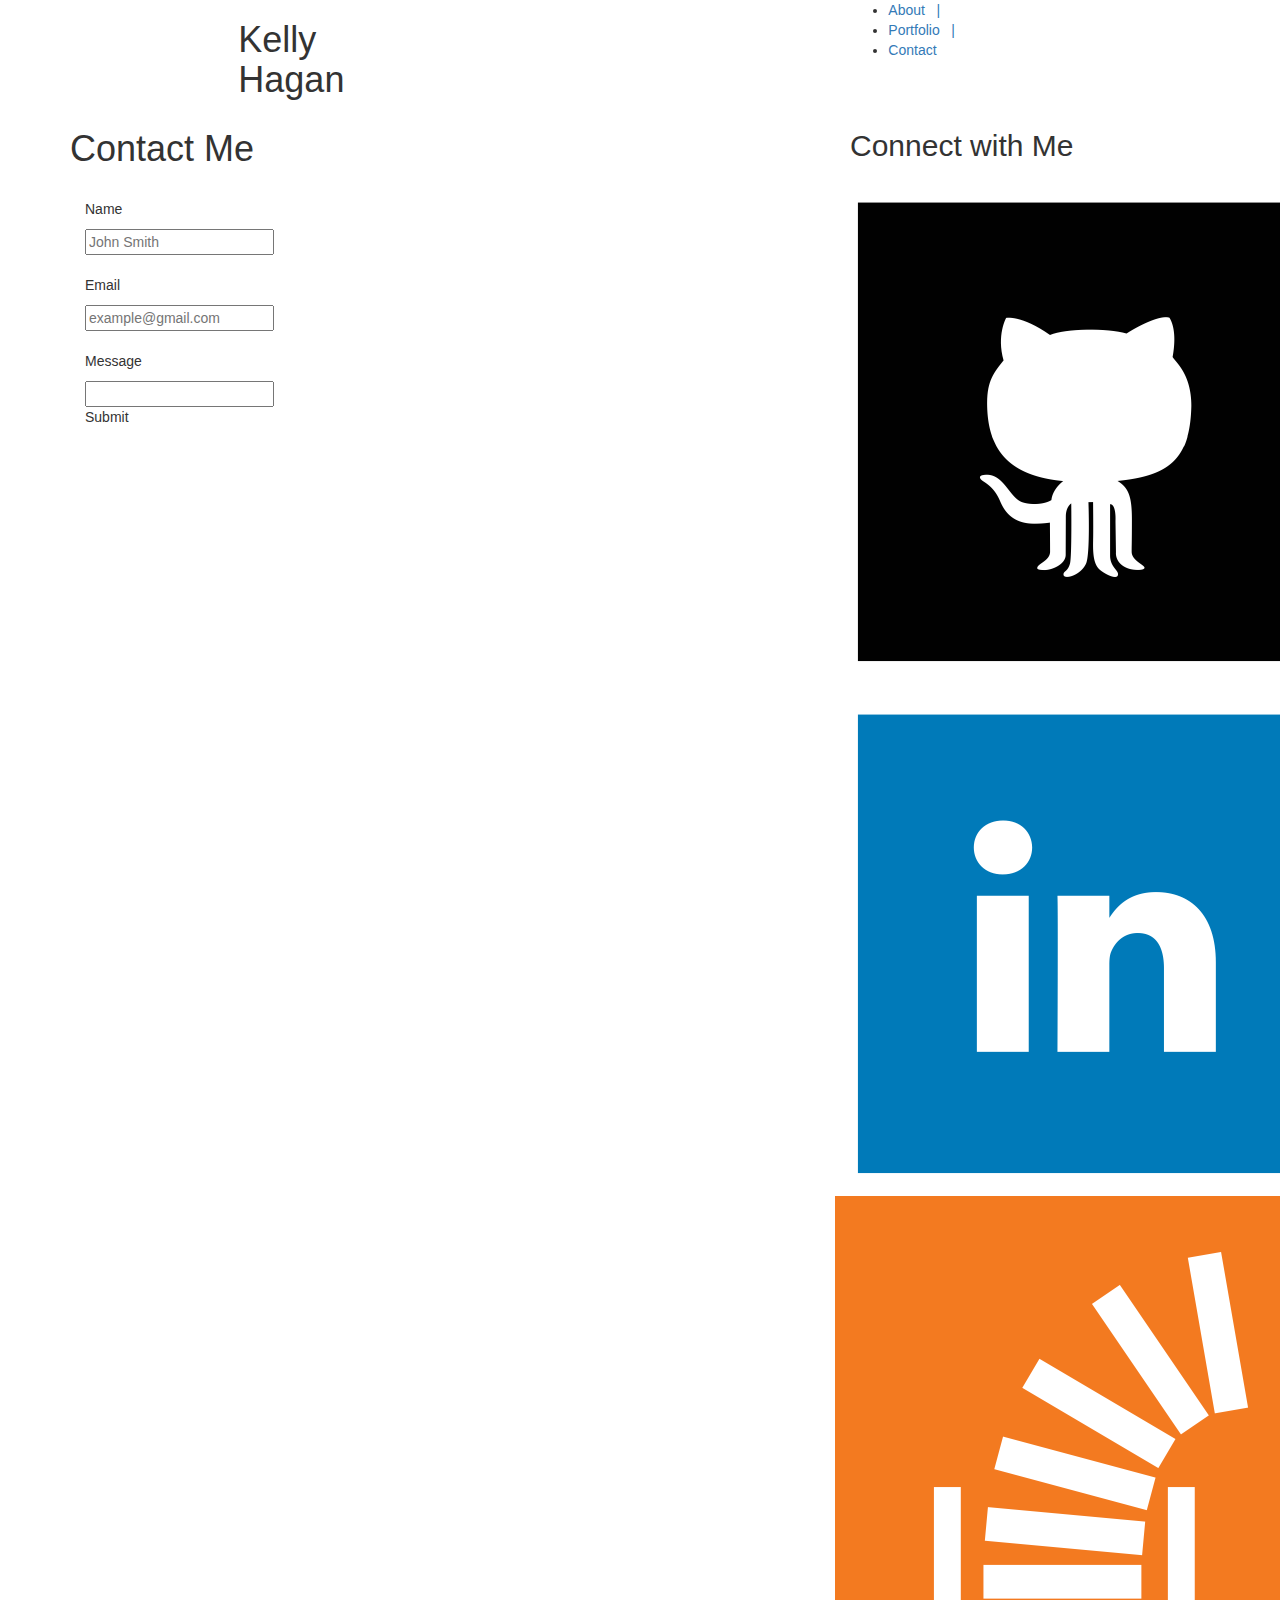
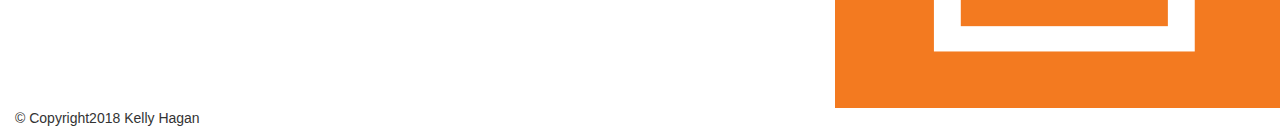
==== contact.html @ f5d25f56 "copies from first Responsive folder" ====
<!DOCTYPE html>
<html>

<head>
    <title>Kelly's Portfolio</title>
    <link rel="stylesheet" href="https://maxcdn.bootstrapcdn.com/bootstrap/3.3.7/css/bootstrap.min.css" integrity="sha384-BVYiiSIFeK1dGmJRAkycuHAHRg32OmUcww7on3RYdg4Va+PmSTsz/K68vbdEjh4u"
        crossorigin="anonymous">
    <link rel="stylesheet" type="text/css" href="assets/css/style.css" />

</head>

<body>
    <div class="container-fluid">
        <div class="row">
            <div class="col-md-12 topBox">
                <div class="col-md-2 col-md-offset-2 col-sm-4 col-sm-offset-1 col-xs-12 header">
                    <h1>Kelly Hagan</h1>
                </div>
                <div class="col-md-3 col-md-offset-4 col-sm-5 col-xs-12 nav">
                    <ul>
                        <li>
                            <a href="index.html" id="about">About &nbsp; |</a>
                        </li>
                        <li>
                            <a href="portfolio.html" id="portfolio">Portfolio &nbsp; | </a>
                        </li>
                        <li>
                            <a href="contact.html" id="contact">Contact</a>
                        </li>
                    </ul>
                </div>
            </div>
        </div>
    </div>

    <div class="container">
        <!-- Main row holding about me and connect -->
        <div class="row">
            <div class="col-md-8 contactBox">
                <h1 id="pageHead">Contact Me</h1> <br/>
                <div class="col-md-8 col-sm-12 col-xs-12 box">
                    <form>
                        <p class="formInput">Name</p>
                        <input type="text" name="firstname" placeholder="John Smith"><br><br>

                        <p class="formInput">Email</p>
                        <input type="text" name="email" placeholder="example@gmail.com"><br><br>

                        <p class="formInput">Message</p>
                        <input id="messageBox" type="text" name="message">

                        <p id="button">Submit</p>
                    </form>

                </div>
            </div>

            <div class="row=">
                <div class="col-md-4 col-sm-12 col-xs-6 connectBox">
                <h2>Connect with Me</h2>
                    <div class="row">
                        <div class="link">
                            <a href="https://github.com/haganka" target="_blank">
                                <img id="github" src="assets/images/github_icon.png" alt="Kelly's Github">
                            </a>
                        </div>
                        <div class="link">
                            <a href="https://www.linkedin.com/in/iamkellyhagan/" target="_blank">
                                <img id="linked" src="assets/images/linkedin_icon.png" alt="Kelly's LinkedIn" />
                            </a>
                        </div>
                        <div class="link"></div>
                            <a href="https://stackexchange.com/users/12448630/kelly-hagan" target="_blank">
                                <img id="stack" src="assets/images/stackoverflow_icon.png" alt="Kelly's Stack Overflow" />
                            </a>
                        </div>
                    </div>
                </div>
            </div>
        </div>
    </div>

    <div class="container-fluid footer">
        <div class="row">
            <div class="col-md-12 col-xs-12" id="foot">
                <p>&copy; Copyright2018 Kelly Hagan</p>
            </div>
        </div>
    </div>
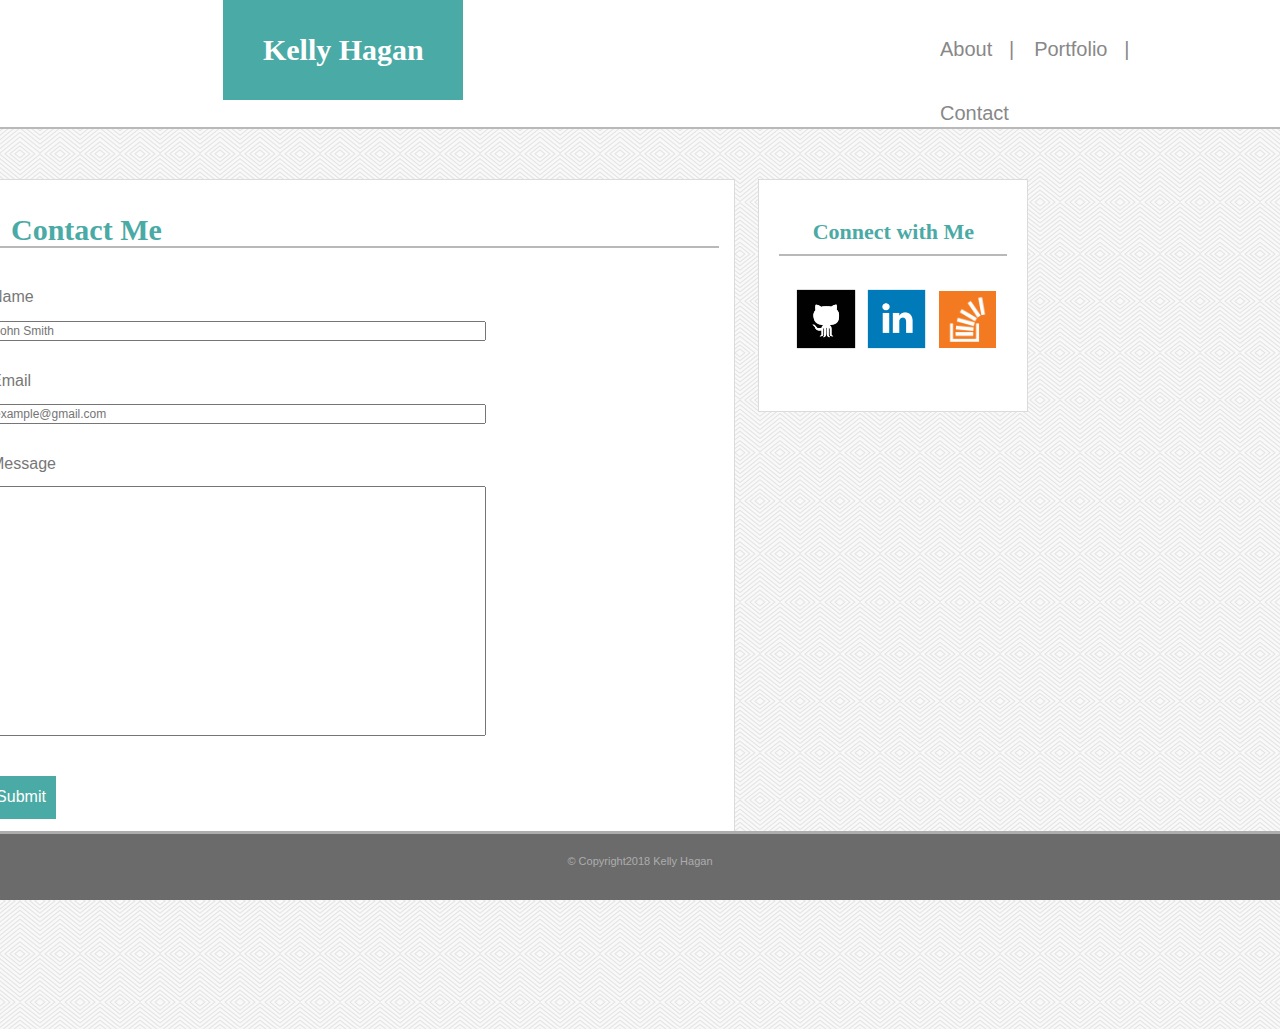
==== commit 1a4db6eb: "links to correct CSS folder" ====
--- a/contact.html
+++ b/contact.html
@@ -5,7 +5,7 @@
     <title>Kelly's Portfolio</title>
     <link rel="stylesheet" href="https://maxcdn.bootstrapcdn.com/bootstrap/3.3.7/css/bootstrap.min.css" integrity="sha384-BVYiiSIFeK1dGmJRAkycuHAHRg32OmUcww7on3RYdg4Va+PmSTsz/K68vbdEjh4u"
         crossorigin="anonymous">
-    <link rel="stylesheet" type="text/css" href="assets/css/style.css" />
+    <link rel="stylesheet" type="text/css" href="assets/CSS/style.css" />
 
 </head>
 
--- a/assets/CSS/style.css
+++ b/assets/CSS/style.css
@@ -0,0 +1,252 @@
+body  {
+    color: #777777;
+    background-image: url("../images/whirlpool.png");
+    font-family: "Arial", "Helvetica Neue", "Helvetica", "sans-serif";
+    font-size: 16px;
+
+}
+
+.header {
+    background: #4aaaa5;
+    height: 100px;
+    /* width: 100%; */
+    color: #ffffff;
+    width: 240px;
+    text-align: center;
+    
+}
+
+.topBox {
+    border-bottom: 2px solid #b9b9b9;
+    background-color: #ffffff;
+}
+
+h1 {
+    font-family: "Georgia", "Times", "Times New Roman", "serif";
+    font-size: 30px;
+    font-weight: bold;
+    padding-top: 13px;
+}
+
+li {
+    list-style: none;
+    float: left;
+    margin-top: 35px;
+    margin-left: 20px;
+    font-size: 20px;
+    font-family: "Arial", "Helvetica Neue", "Helvetica", "sans-serif";
+}
+
+/* #contact {
+    padding-right: -200px;
+} */
+
+
+
+
+/* These psuedocodes relate to the nav links */
+a:link {
+    color: rgb(136, 136, 136);
+    text-decoration: none;
+}
+
+a:visited {
+    color: rgb(136, 136, 136);
+}
+
+/* mouse over link */
+a:hover {
+    color: rgb(80, 77, 80);
+    text-decoration: none;
+}
+
+#myPhoto {
+    width: 200px;
+}
+
+#pageHead {
+    color: #4aaaa5;
+    font-family: "Georgia", "Times", "Times New Roman", "serif";
+    font-size: 30px;
+    border-bottom: 2px solid #b9b9b9;
+    padding-left: 40px;
+
+    
+}
+
+.aboutMe {
+    margin-left: -100px;
+    margin-top: 50px;
+    border: .5px solid #dbdbdb;
+    background-color: #ffffff;
+    height: 80%;
+    width: 65%;
+
+}
+
+.portfolioBox {
+    margin-left: -25px;
+    margin-top: 50px;
+    margin-bottom: 100px;
+    border: .5px solid #dbdbdb;
+    background-color: #ffffff;
+    height: 80%;
+    width: 65%;
+    /* float: left; */
+
+}
+
+p {
+    padding: 10px;px;
+}
+
+.connectBox {
+    border: solid #dbdbdb;
+    border-width: .5px;
+    width: 270px;
+    margin-left: 2%;
+    margin-top: 50px;
+    padding: 20px;
+    margin-bottom: 100px;
+    background-color: #ffffff;
+}
+
+h2 {
+    text-align: center;
+    color: #4aaaa5;
+    font-family: "Georgia", "Times", "Times New Roman", "serif";
+    font-size: 22px;
+    font-weight: bold; 
+    border-bottom: 2px solid #b9b9b9;
+    padding-bottom: 10px;
+}
+
+#github {
+    width: 25%;
+    float: left;
+    margin-right: 2px;
+    margin-left: 30px;
+    padding-bottom: 40px;
+    padding-top: 20px;
+    
+}
+
+#linked {
+    width: 25%;
+    float: left;
+    margin-left: 4px;
+    margin-right: 2px;
+    padding-top: 20px;
+}
+
+#stack {
+    width: 22%;
+    margin-top: 5px;
+    margin-left: 8px;
+    margin-right: 8px;
+    padding-top: 20px;
+}
+
+#crystal, #hangman, #horse, #tree, #giraffe, #puppy {
+    height: 250px;
+    z-index: -1;
+    padding-bottom: 20px; 
+    margin-left: auto;
+    margin-right: auto;
+}
+
+#hangman {
+    width: 308px;
+}
+
+#crystal {
+    width: 308px;
+}
+
+.titles {
+    color: #ffffff;
+    position: relative;
+    background-color: #4aaaa5;
+    z-index: 5;
+    text-align: center;
+    width: 307px;
+    height: 40px;
+    top: -70px;
+    margin-left: auto;
+    margin-right: auto;
+    padding-top: 10px;
+
+}
+
+/* All below relate to contact form */
+.contactBox {
+    height: 700px;
+    margin-left: -100px;
+    margin-top: 50px;
+    margin-bottom: 150px;
+    border: .5px solid #dbdbdb;
+    background-color: #ffffff;
+}
+
+.formBox {
+    margin-top: -80px;
+    margin-left: -50px;
+}
+
+.formInput {
+    margin-bottom: 5px;
+    padding: 5px;
+}
+
+
+#messageBox {
+    height: 250px;
+}
+
+#button {
+    background: #4aaaa5;
+    width: 70px;
+    color: #ffffff;
+    text-align: center;
+    padding: 10px;
+    margin-top: 50px;
+}
+
+input {
+    width: 500px;
+    height: 20px;
+    padding: 6px;
+    margin-bottom: -10px;
+    font-size: 12px;
+}
+
+
+#foot {
+    background-color: rgb(107, 107, 107);
+    text-align: center;
+    padding: 10px;
+    font-size: 11px;
+    border-top: solid #adadad;
+    color:  #adadad;
+    margin-top: 50px;
+    position: absolute;
+    bottom: 0;
+    z-index: 8;
+    vertical-align: middle;
+}
+
+.footer {
+    /* margin-top: 20px; */
+    bottom: 0;
+    left: 0;
+    width: 100%;
+    padding-top: 20px;
+    position: fixed;
+}
+
+
+.center-block {
+  display: block;
+  margin-left: auto;
+  margin-right: auto;
+}